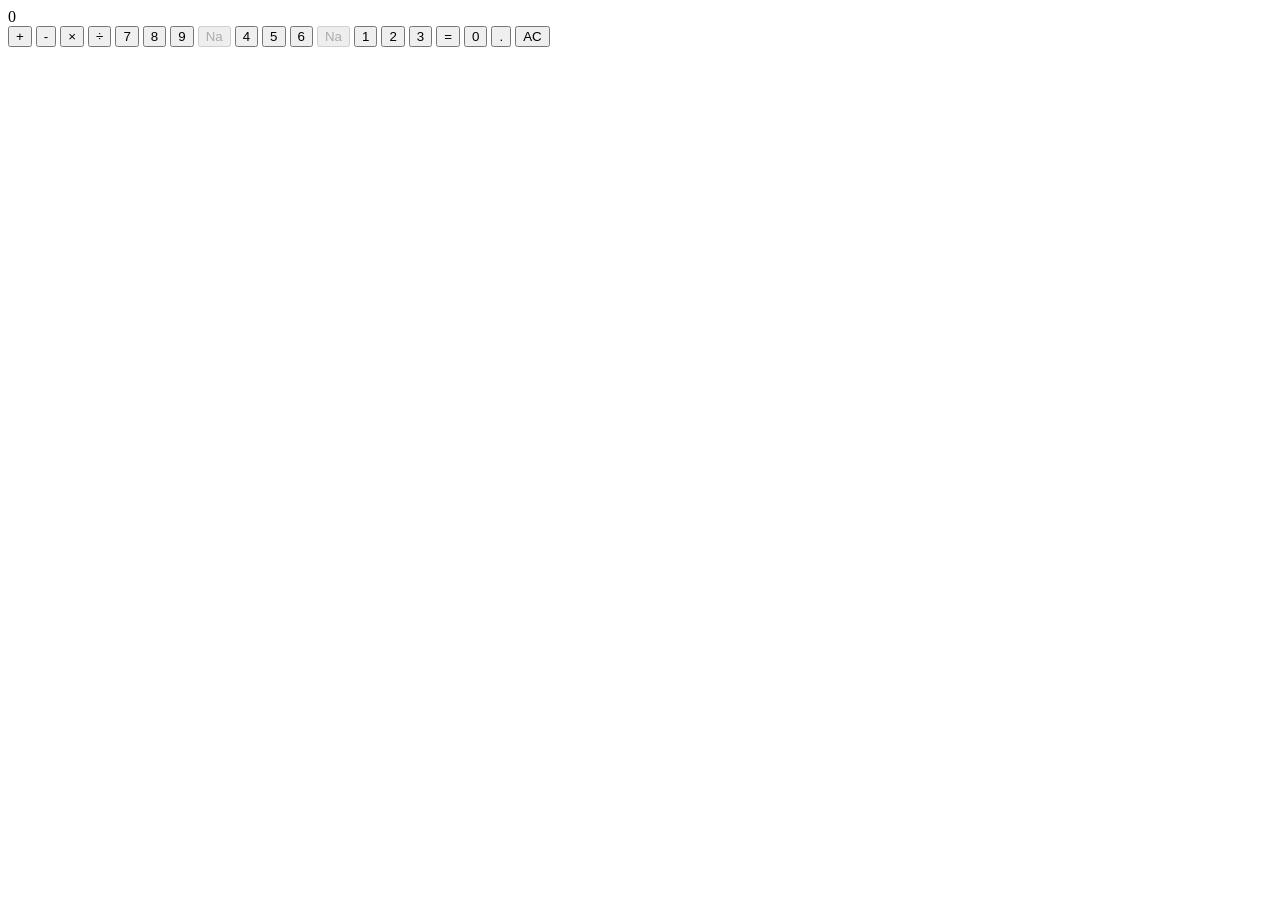
==== index.html @ 6d68122f "Add files via upload" ====
<!DOCTYPE html>
<html lang="tr_TR">
<head>
    <meta charset='utf-8'>
    <meta http-equiv='X-UA-Compatible' content='IE=edge'>
    <title>Calculator</title>
    <meta name='viewport' content='width=device-width, initial-scale=1'>
    <link rel='stylesheet' type='text/css' media='screen' href='../projectCalculator/style.css'>
</head>
<body>
    <div class="container">
        <div class="calculator">
            <div class="calculatorInfo"></div>
            <div class="calculatorDisplay">0</div>
            <div class="calculatorKeys">
                <button class="keyOperator" data-action="add">+</button>
                <button class="keyOperator" data-action="subtract">-</button>
                <button class="keyOperator" data-action="multiply">&times;</button>
                <button class="keyOperator" data-action="divide">÷</button>
                <button>7</button>
                <button>8</button>
                <button>9</button>
                <button class="keyOperator" data-action="squareRoot" disabled>Na</button>
                <!--&radic;-->
                <button>4</button>
                <button>5</button>
                <button>6</button>
                <button class="keyOperator" data-action="xSquared" disabled>Na</button>
                <!--x<sup>2</sup>-->
                <button>1</button>
                <button>2</button>
                <button>3</button>
                <button class="keyEqual" data-action="calculate">=</button>
                <button>0</button>
                <button data-action="decimal">.</button>
                <button class="keyClear" data-action="clear">AC</button>
            </div>
        </div>
    </div>

    <script src="refactoredScript.js"></script>
</body>
</html>
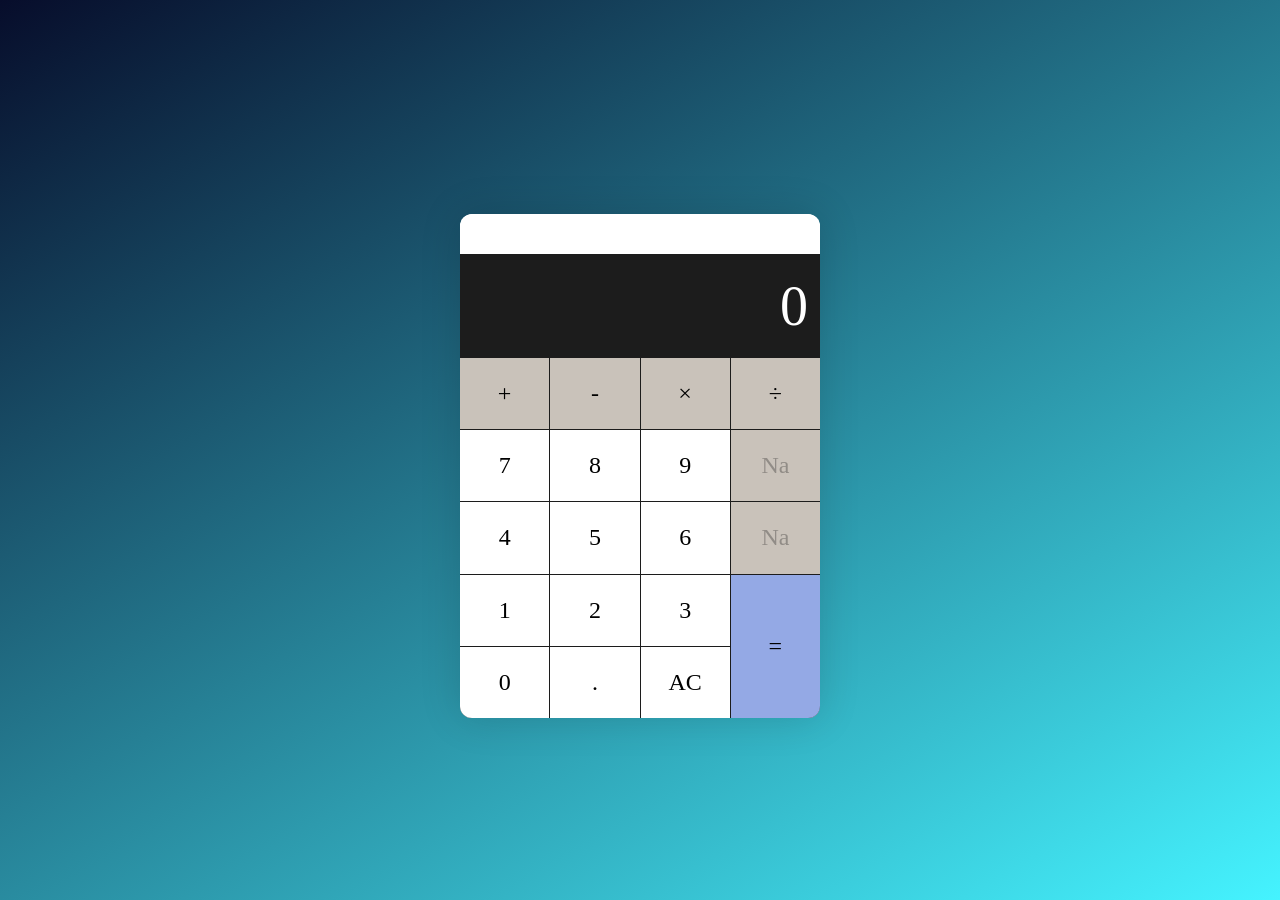
==== commit 903a2ada: "Update index.html" ====
--- a/index.html
+++ b/index.html
@@ -5,7 +5,7 @@
     <meta http-equiv='X-UA-Compatible' content='IE=edge'>
     <title>Calculator</title>
     <meta name='viewport' content='width=device-width, initial-scale=1'>
-    <link rel='stylesheet' type='text/css' media='screen' href='../projectCalculator/style.css'>
+    <link rel='stylesheet' type='text/css' media='screen' href='style.css'>
 </head>
 <body>
     <div class="container">
@@ -40,4 +40,4 @@
 
     <script src="refactoredScript.js"></script>
 </body>
-</html>+</html>
--- a/style.css
+++ b/style.css
@@ -0,0 +1,108 @@
+@import url('https://fonts.googleapis.com/css2?family=Poppins:wght@300;400;500;600&display=swap');
+*
+{
+    margin: 0;
+    padding: 0;
+    box-sizing: border-box;
+    font-family: 'Poppins';
+}
+body
+{
+    background-image: linear-gradient(150deg, #070D2B, #45f3ff);
+    display: flex;
+    justify-content: center;
+    align-items: center;
+    min-height: 100vh;
+}
+.container
+{
+    max-width: 40em;
+}
+.calculator
+{
+    background: #fff;
+    border-radius: 12px;
+    box-shadow: 0 0 40px 0px rgba(0, 0, 0, 0.15);
+    margin-left: auto;
+    margin-right: auto;
+    margin-top: 2rem;
+    overflow: hidden;
+}
+.calculatorDisplay
+{
+    background-color: #1c1c1c;
+    color: #fff;
+    text-align: right;
+    padding: 1.25rem 0.75rem;
+    font-size: 3.5rem;
+    height: 6.5rem;
+    overflow: hidden;
+    white-space: nowrap;
+}
+.calculatorKeys
+{
+    background-color: #1c1c1c;
+    display: grid;
+    grid-gap: 1px;
+    grid-template-columns: repeat(4, 1fr);
+    font-size: 1.5rem;
+    width: 15em;
+    height: 15em;
+}
+.calculatorKeys > * 
+{
+    background-color: #fff;
+    padding: 0.5rem 0.5rem;
+    position: relative;
+    text-align: center;
+}
+.calculatorKeys >*:active::before, 
+.calculatorKeys > .is-depressed::before
+{
+    background-color: rgba(0, 0, 0, 0.2);
+    box-shadow: 0 0 6px 0 rgba(0, 0, 0, 0.5) inset;
+    content: "";
+    opacity: 1;
+    z-index: 1;
+    position: absolute;
+    left: 0;
+    bottom: 0;
+    right: 0;
+    top: 0;
+}
+button
+{
+    font-size: inherit;
+    font-family: inherit;
+    font-weight: inherit;
+    outline: none;
+    border: 0;
+    border-radius: 0;
+}
+button:hover
+{
+    background: #45f3ff;
+}
+.keyOperator
+{
+    background: #c9c2ba;
+}
+.keyEqual
+{
+    background: #94a9e5;
+    grid-column: 4;
+    grid-row: 4 / span 2;
+}
+.calculatorInfo
+{
+    background: #fff;
+    width: 360px;
+    height: 40px;
+    border-radius: 12px 12px 0 0;
+    overflow: hidden;
+    padding:0.5rem 0.70rem 0 0;
+    font-size: 1.5rem;
+    text-align: right;
+    white-space: nowrap;
+    color: #f00;
+}
